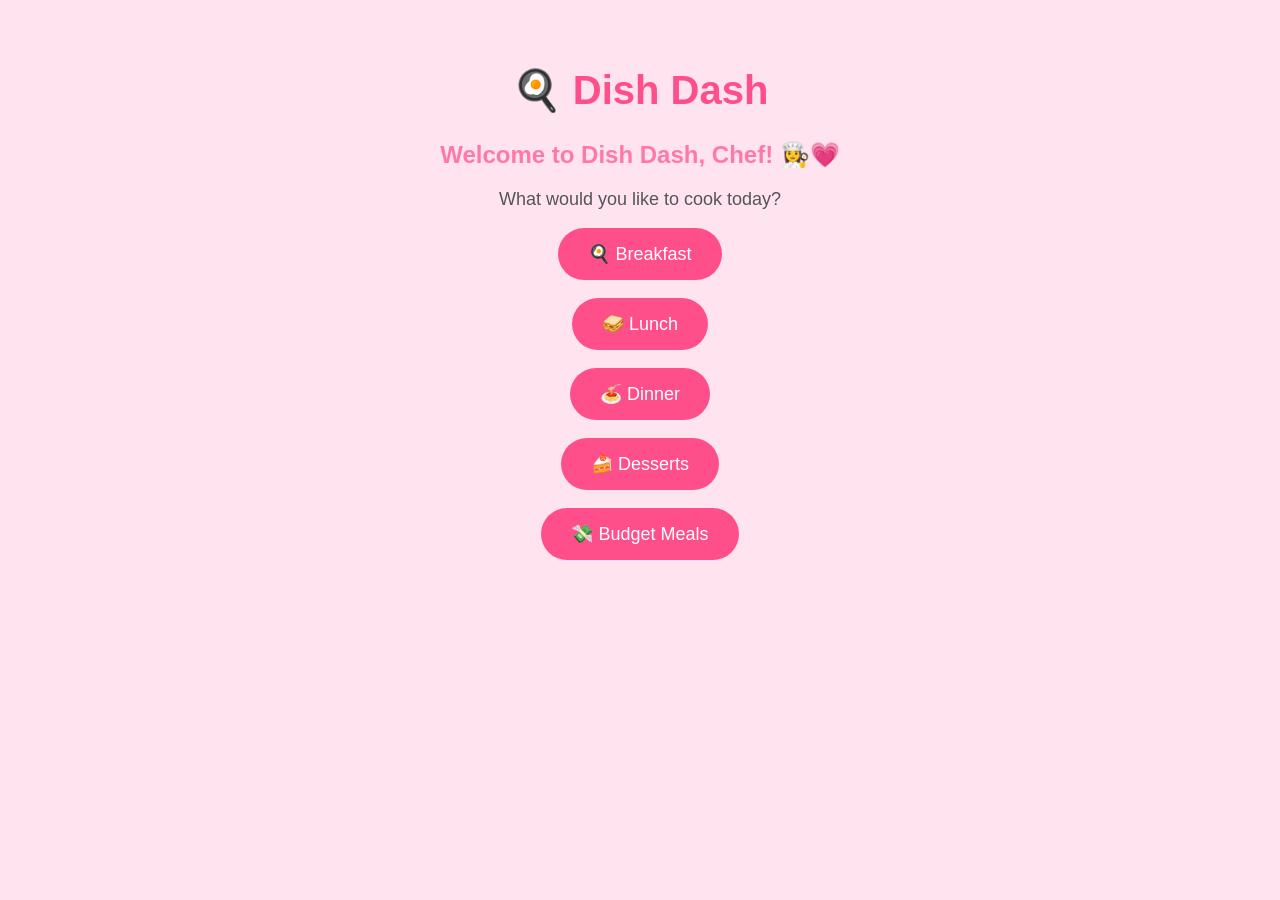
==== home.html @ 2b7b23dc "Add files via upload" ====
<!DOCTYPE html>
<html lang="en">
<head>
  <meta charset="UTF-8">
  <meta name="viewport" content="width=device-width, initial-scale=1.0">
  <title>Dish Dash - Home</title>
  <link rel="stylesheet" href="style.css">
</head>
<body>

<h1>🍳 Dish Dash</h1>

<h2>Welcome to Dish Dash, Chef! 👩‍🍳💗</h2>

<p>What would you like to cook today?</p>

<button>🍳 Breakfast</button>
<br><br>

<button>🥪 Lunch</button>
<br><br>

<button>🍝 Dinner</button>
<br><br>

<button>🍰 Desserts</button>
<br><br>

<button>💸 Budget Meals</button>

</body>
</html>
---- style.css ----
body {
  background-color: #ffe4ef;
  font-family: Arial, sans-serif;
  text-align: center;
  margin: 0;
  padding: 40px;
}

h1 {
  color: #ff4f8b;
  font-size: 40px;
}

h2 {
  color: #ff79a8;
}

p {
  color: #555555;
  font-size: 18px;
}

button {
  background-color: #ff4f8b;
  color: white;
  border: none;
  padding: 15px 30px;
  border-radius: 30px;
  font-size: 18px;
  cursor: pointer;
}

button:hover {
  background-color: #ff2f72;
}
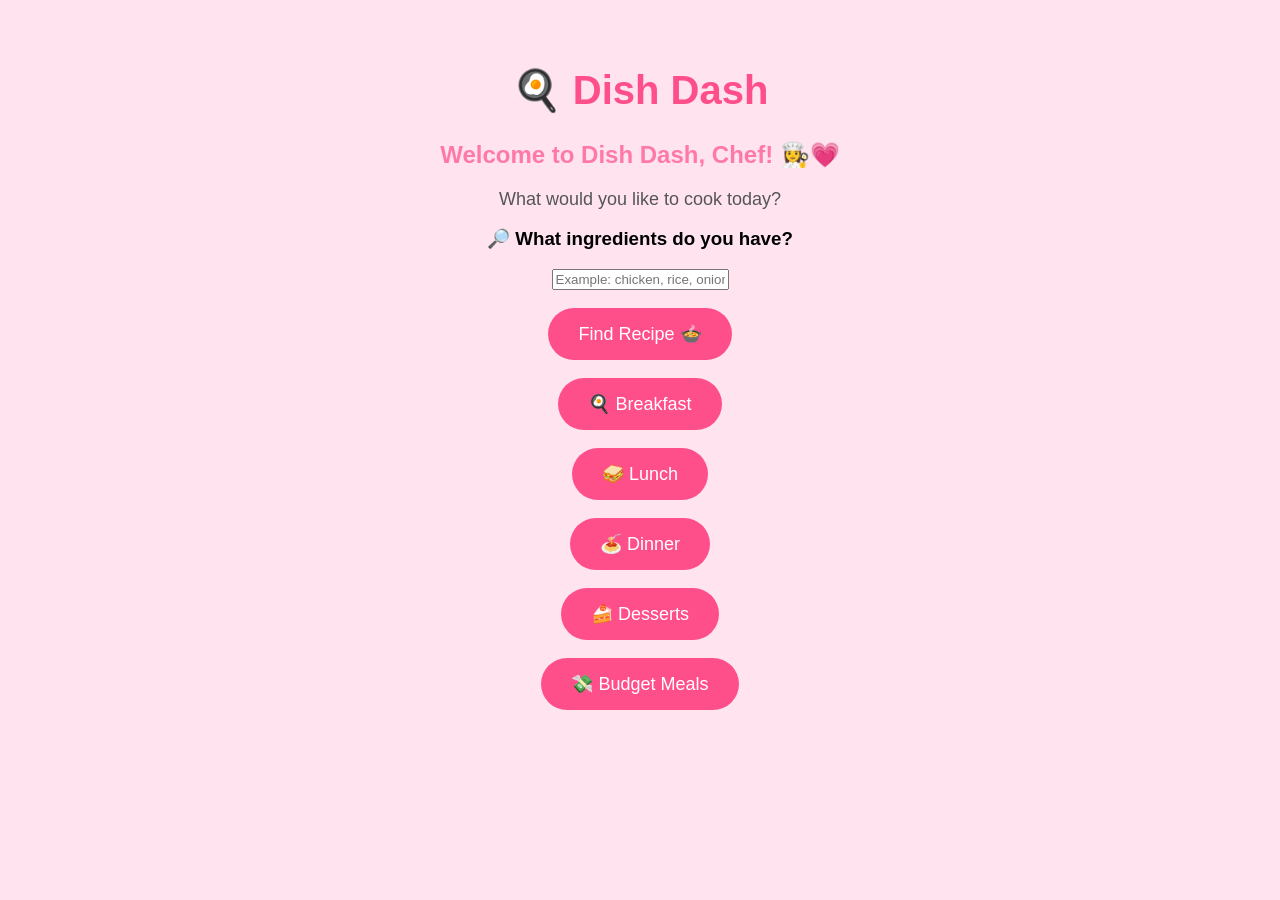
==== commit 40dbf643: "Add files via upload" ====
--- a/home.html
+++ b/home.html
@@ -13,20 +13,30 @@
 <h2>Welcome to Dish Dash, Chef! 👩‍🍳💗</h2>
 
 <p>What would you like to cook today?</p>
+<h3>🔎 What ingredients do you have?</h3>
 
-<button>🍳 Breakfast</button>
+<input id="ingredientInput" placeholder="Example: chicken, rice, onion">
+
 <br><br>
 
-<button>🥪 Lunch</button>
+<button onclick="findRecipe()">Find Recipe 🍲</button>
+
+<div id="recipeResults"></div>
+
+<br>
+<button onclick="window.location.href='breakfast.html'">🍳 Breakfast</button>
 <br><br>
 
-<button>🍝 Dinner</button>
+<button onclick="window.location.href='lunch.html'">🥪 Lunch</button>
 <br><br>
 
-<button>🍰 Desserts</button>
+<button onclick="window.location.href='dinner.html'">🍝 Dinner</button>
 <br><br>
 
-<button>💸 Budget Meals</button>
+<button onclick="window.location.href='desserts.html'">🍰 Desserts</button>
+<br><br>
 
+<button onclick="window.location.href='budget.html'">💸 Budget Meals</button>
+<script src="script.js"></script>
 </body>
 </html>
